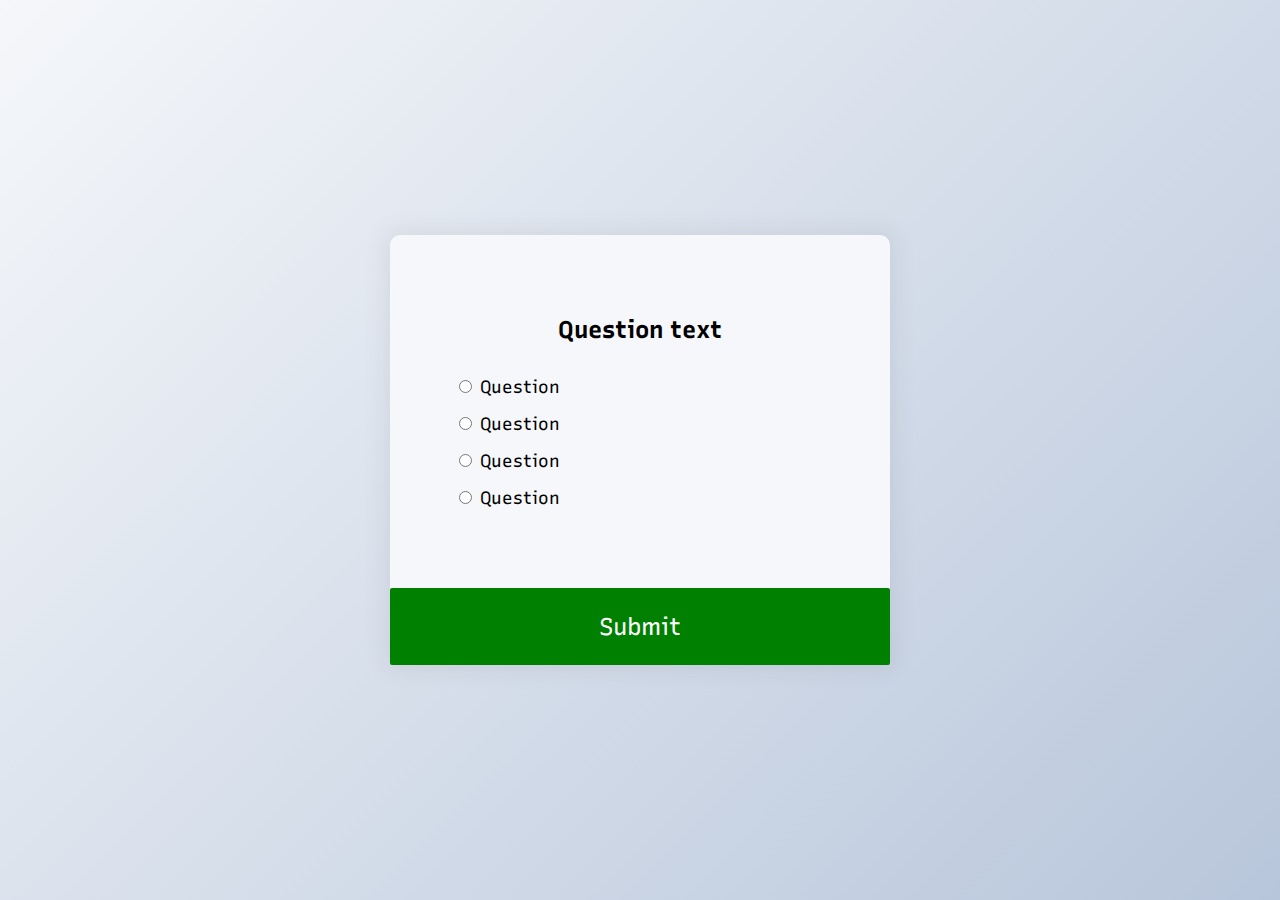
==== index.html @ 0bb88970 "Update index.html" ====
<!DOCTYPE html>
<html lang="en">
<head>
    <meta charset="UTF-8">
    <meta http-equiv="X-UA-Compatible" content="IE=edge">
    <meta name="viewport" content="width=\, initial-scale=1.0">
    <title>Quiz App</title>
    <link rel="stylesheet" href="quizApp/style.css">
    <link rel="stylesheet" href="style.css">
</head>
<body>
         <div class="quiz-container" id="quiz">
            <div class="quiz-header">
            <h2 id="question">Question text</h2>
            <ol>
            <li>
                <input type="radio" id="a" name="answer" class="answer" />
                <label  id="a_text" for="a" >Question</label>
            </li>
            <li>
                <input type="radio" id="b" name="answer" class="answer" />
                <label  id="b_text" for="b" >Question</label>
            </li>
            <li>
                <input type="radio" id="c" name="answer" class="answer" />
                <label  id="c_text" for="c" >Question</label>
            </li>
            <li>
                <input type="radio" id="d" name="answer" class="answer" />
                <label  id="d_text" for="d" >Question</label>
            </li>
            </ol>
            </div>
            <button id="submit">Submit</button>
         </div>    
</body>
<script src="script.js"></script>
</html>
---- quizApp/style.css ----
@import url('https://fonts.googleapis.com/css2?family=Recursive&display=swap');

*{
    box-sizing: border-box;
}

body{
    
    background-color: #b8c6db;
    background-image:  linear-gradient(315deg,#b8c6db 0%, #f5f7fa 100%);
    font-family: 'Recursive',sans-serif ;
    display:flex;
    flex-direction: row;
    justify-content: center;
    align-items: center;
    margin:0;
    min-height: 100vh;
}

.quiz-container{
    background-color: #f5f7fa;
    border-radius: 10px;
    box-shadow: 0 0 21px 5px rgba(100, 100, 100, 0.1);
    width: 500px;
}

.quiz-header{
    padding: 4rem;
}

ol{
    list-style-type:none;
    padding: 0;
}

ol li{

    font-size:1.1rem;
    margin: 1rem 0;
}

ol li label{
    cursor:pointer;
}

h2{

    padding: 1rem;
    text-align:center;
    margin:0px;
}

button{

    border-radius: 2px;
    background-color:  green;
    border: none;
    color: white;
    cursor: pointer;
    display: block;
    font-family: inherit;
    width: 100%;
    padding:1.5rem;
    font-size: 1.5rem
}
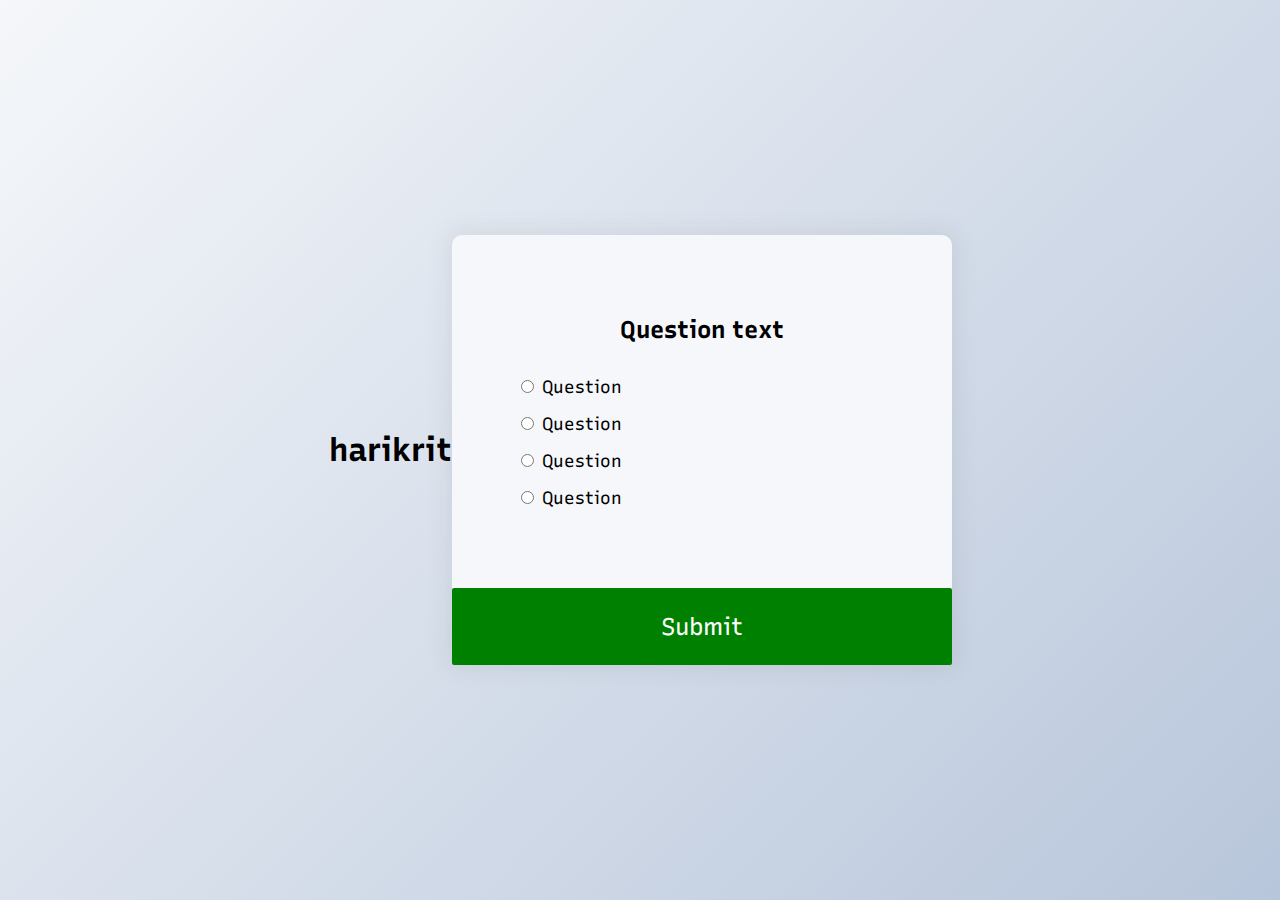
==== commit 775e0d1f: "Update index.html" ====
--- a/index.html
+++ b/index.html
@@ -9,6 +9,7 @@
     <link rel="stylesheet" href="style.css">
 </head>
 <body>
+    <h1>harikrit</h1>
          <div class="quiz-container" id="quiz">
             <div class="quiz-header">
             <h2 id="question">Question text</h2>
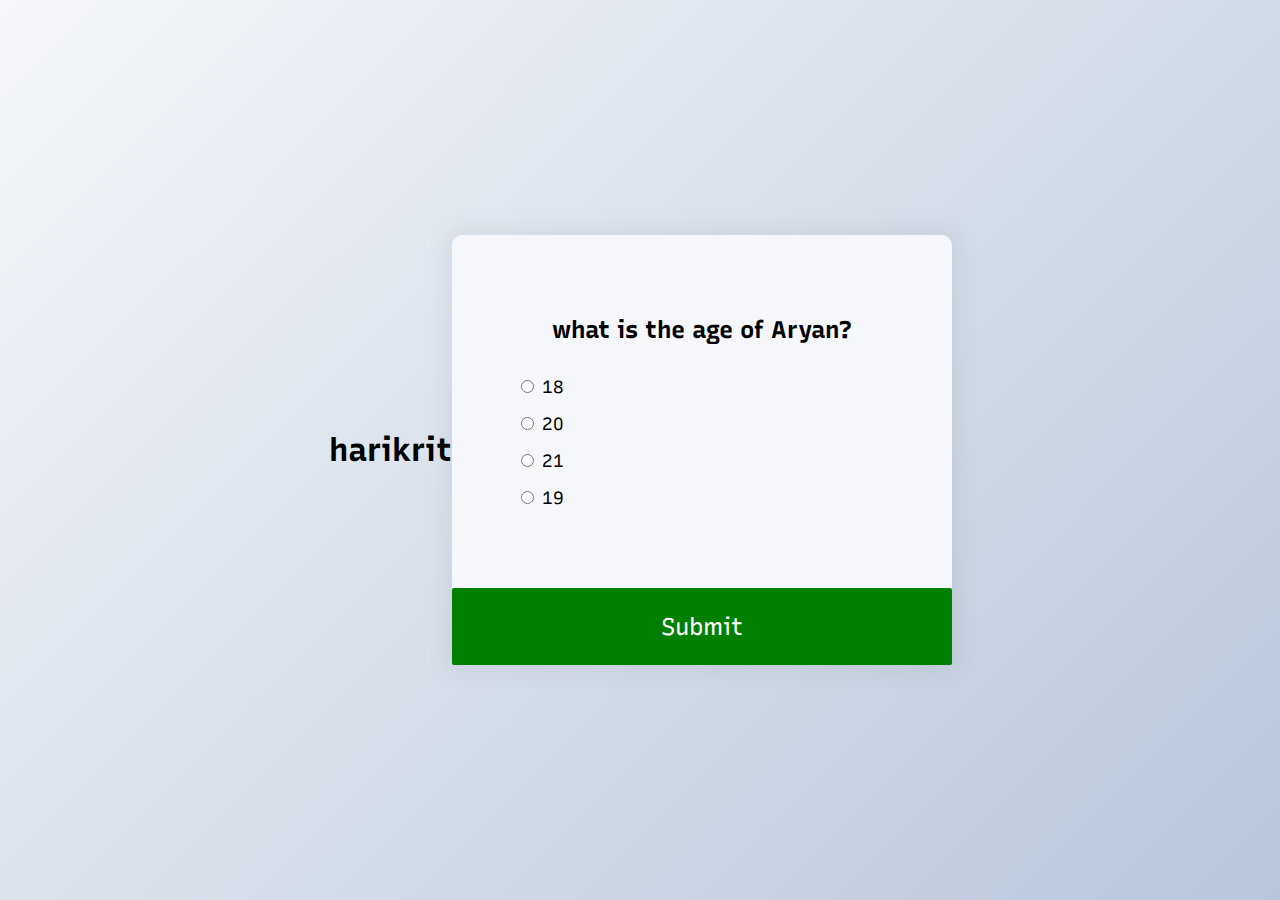
==== commit 4a7232b3: "Update index.html" ====
--- a/index.html
+++ b/index.html
@@ -6,7 +6,7 @@
     <meta name="viewport" content="width=\, initial-scale=1.0">
     <title>Quiz App</title>
     <link rel="stylesheet" href="quizApp/style.css">
-    <link rel="stylesheet" href="style.css">
+    <link rel="stylesheet" href="quizApp/style.css">
 </head>
 <body>
     <h1>harikrit</h1>
@@ -35,5 +35,5 @@
             <button id="submit">Submit</button>
          </div>    
 </body>
-<script src="script.js"></script>
+<script src="quizApp/script.js"></script>
 </html>
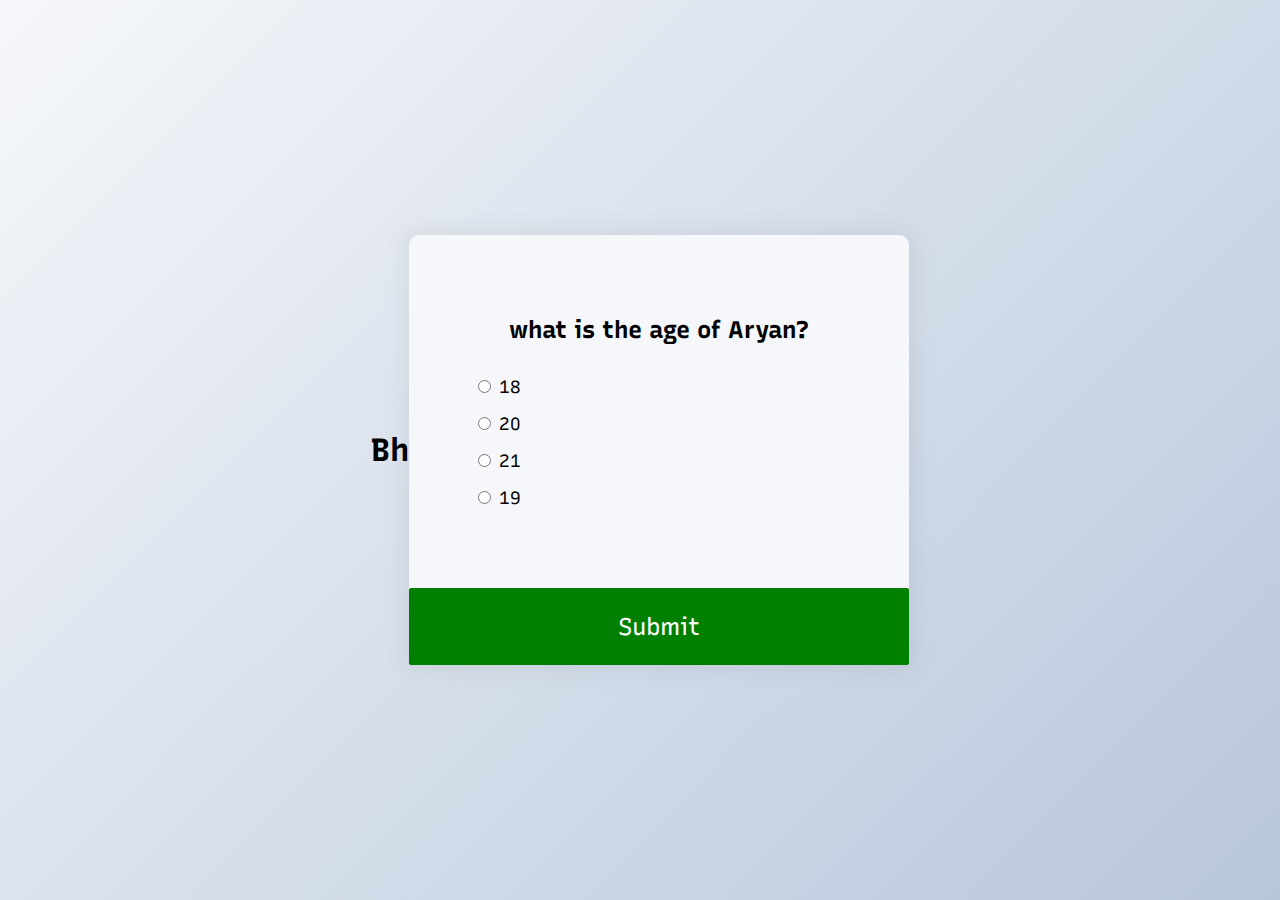
==== commit 89a57602: "Update index.html" ====
--- a/index.html
+++ b/index.html
@@ -9,7 +9,7 @@
     <link rel="stylesheet" href="quizApp/style.css">
 </head>
 <body>
-    <h1>harikrit</h1>
+    <h1>Bh</h1>
          <div class="quiz-container" id="quiz">
             <div class="quiz-header">
             <h2 id="question">Question text</h2>
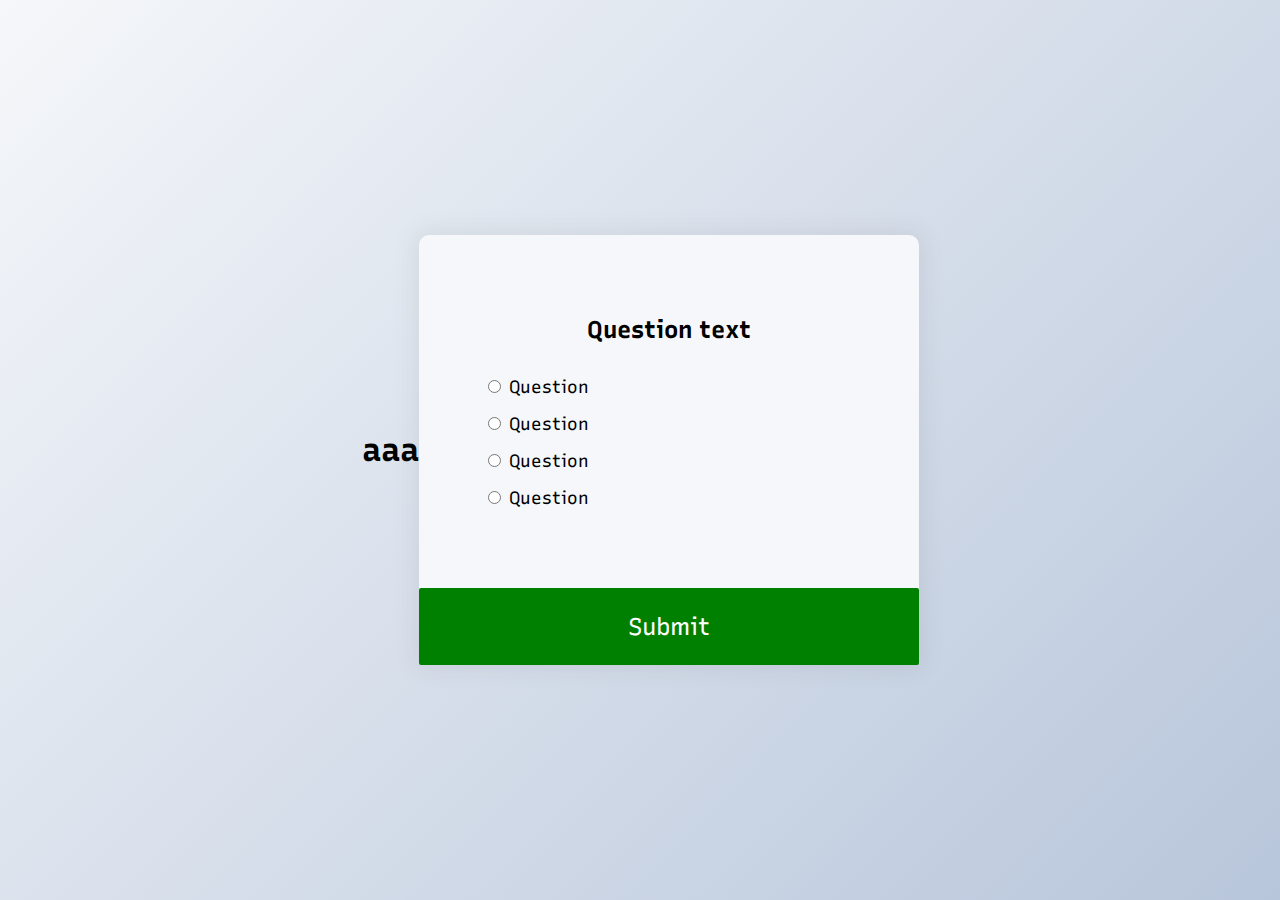
==== commit 19a1e312: "Update index.html" ====
--- a/index.html
+++ b/index.html
@@ -9,7 +9,7 @@
     <link rel="stylesheet" href="quizApp/style.css">
 </head>
 <body>
-    <h1>Bh</h1>
+    <h1>aaa</h1>
          <div class="quiz-container" id="quiz">
             <div class="quiz-header">
             <h2 id="question">Question text</h2>
@@ -35,5 +35,5 @@
             <button id="submit">Submit</button>
          </div>    
 </body>
-<script src="quizApp/script.js"></script>
+<script src="script.js"></script>
 </html>
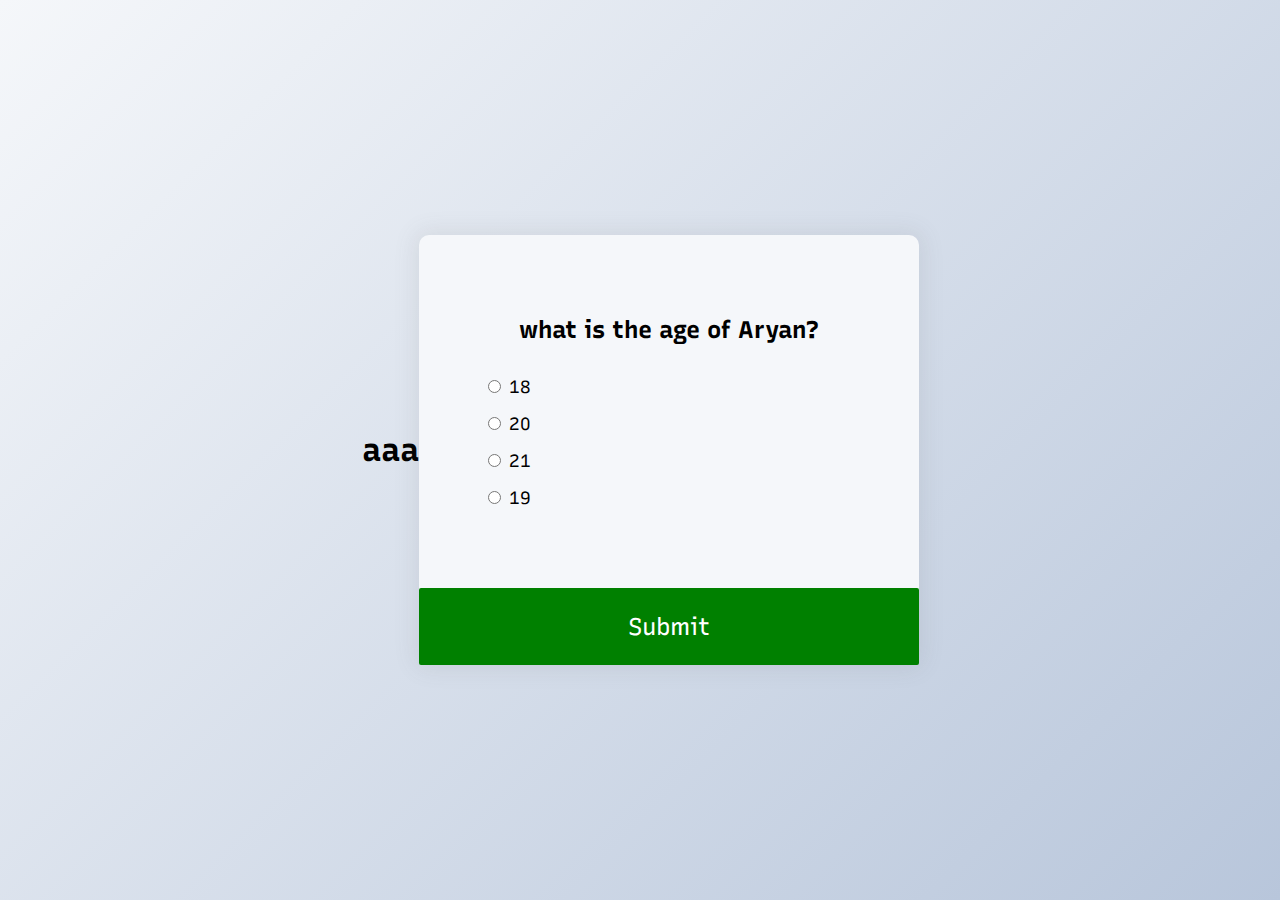
==== commit afba27fa: "Update index.html" ====
--- a/index.html
+++ b/index.html
@@ -35,5 +35,5 @@
             <button id="submit">Submit</button>
          </div>    
 </body>
-<script src="script.js"></script>
+<script src="quizApp/script.js"></script>
 </html>
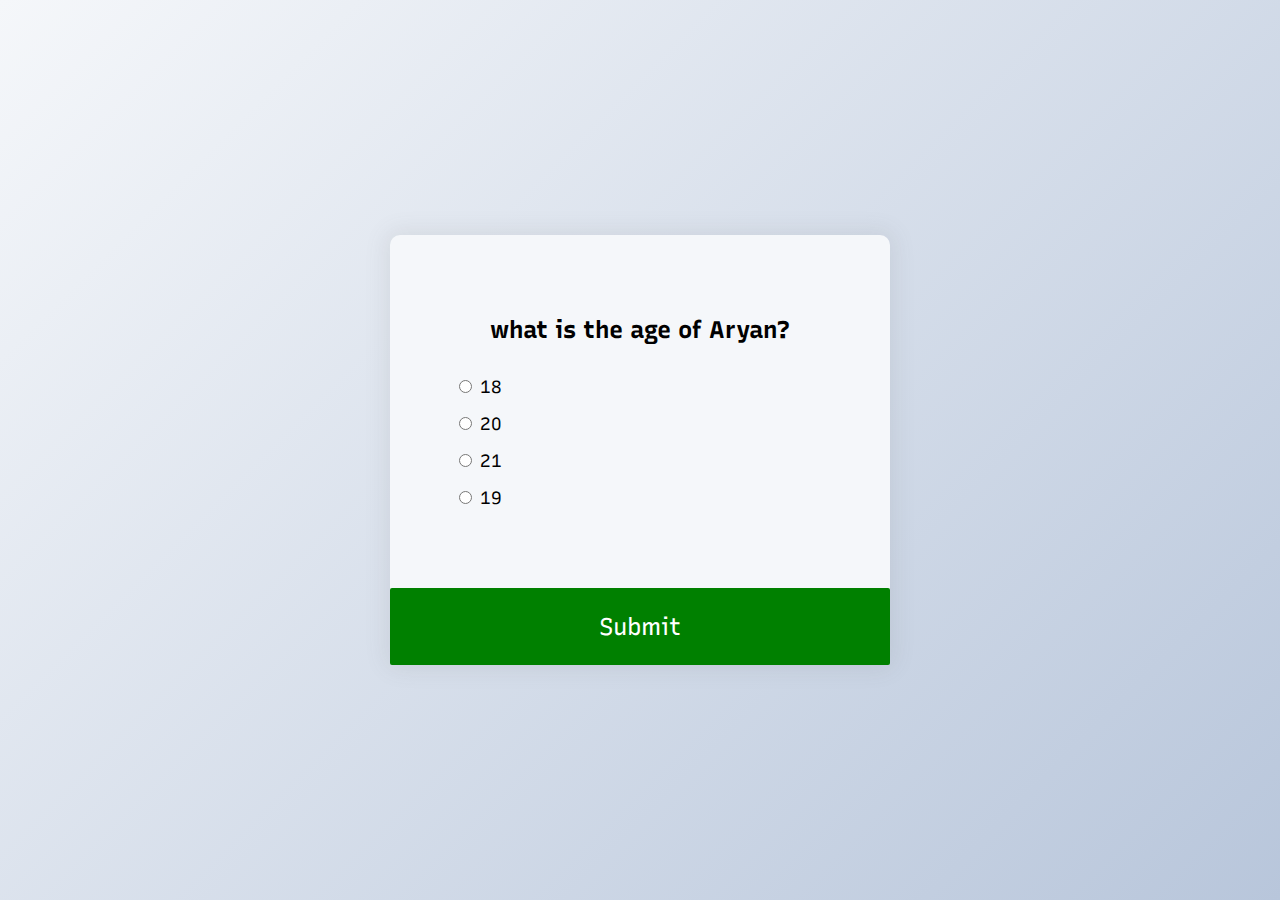
==== commit db7e51ee: "Create index.html" ====
--- a/index.html
+++ b/index.html
@@ -1,39 +1,38 @@
-<!DOCTYPE html>
-<html lang="en">
-<head>
-    <meta charset="UTF-8">
-    <meta http-equiv="X-UA-Compatible" content="IE=edge">
-    <meta name="viewport" content="width=\, initial-scale=1.0">
-    <title>Quiz App</title>
-    <link rel="stylesheet" href="quizApp/style.css">
-    <link rel="stylesheet" href="quizApp/style.css">
-</head>
-<body>
-    <h1>aaa</h1>
-         <div class="quiz-container" id="quiz">
-            <div class="quiz-header">
-            <h2 id="question">Question text</h2>
-            <ol>
-            <li>
-                <input type="radio" id="a" name="answer" class="answer" />
-                <label  id="a_text" for="a" >Question</label>
-            </li>
-            <li>
-                <input type="radio" id="b" name="answer" class="answer" />
-                <label  id="b_text" for="b" >Question</label>
-            </li>
-            <li>
-                <input type="radio" id="c" name="answer" class="answer" />
-                <label  id="c_text" for="c" >Question</label>
-            </li>
-            <li>
-                <input type="radio" id="d" name="answer" class="answer" />
-                <label  id="d_text" for="d" >Question</label>
-            </li>
-            </ol>
-            </div>
-            <button id="submit">Submit</button>
-         </div>    
-</body>
-<script src="quizApp/script.js"></script>
-</html>
+<!DOCTYPE html>
+<html lang="en">
+<head>
+    <meta charset="UTF-8">
+    <meta http-equiv="X-UA-Compatible" content="IE=edge">
+    <meta name="viewport" content="width=\, initial-scale=1.0">
+    <title>Quiz App</title>
+    <link rel="stylesheet" href="quizApp/style.css">
+    <link rel="stylesheet" href="quizApp/style.css">
+</head>
+<body>
+         <div class="quiz-container" id="quiz">
+            <div class="quiz-header">
+            <h2 id="question">Question text</h2>
+            <ol>
+            <li>
+                <input type="radio" id="a" name="answer" class="answer" />
+                <label  id="a_text" for="a" >Question</label>
+            </li>
+            <li>
+                <input type="radio" id="b" name="answer" class="answer" />
+                <label  id="b_text" for="b" >Question</label>
+            </li>
+            <li>
+                <input type="radio" id="c" name="answer" class="answer" />
+                <label  id="c_text" for="c" >Question</label>
+            </li>
+            <li>
+                <input type="radio" id="d" name="answer" class="answer" />
+                <label  id="d_text" for="d" >Question</label>
+            </li>
+            </ol>
+            </div>
+            <button id="submit">Submit</button>
+         </div>    
+</body>
+<script src="quizApp/script.js"></script>
+</html>
